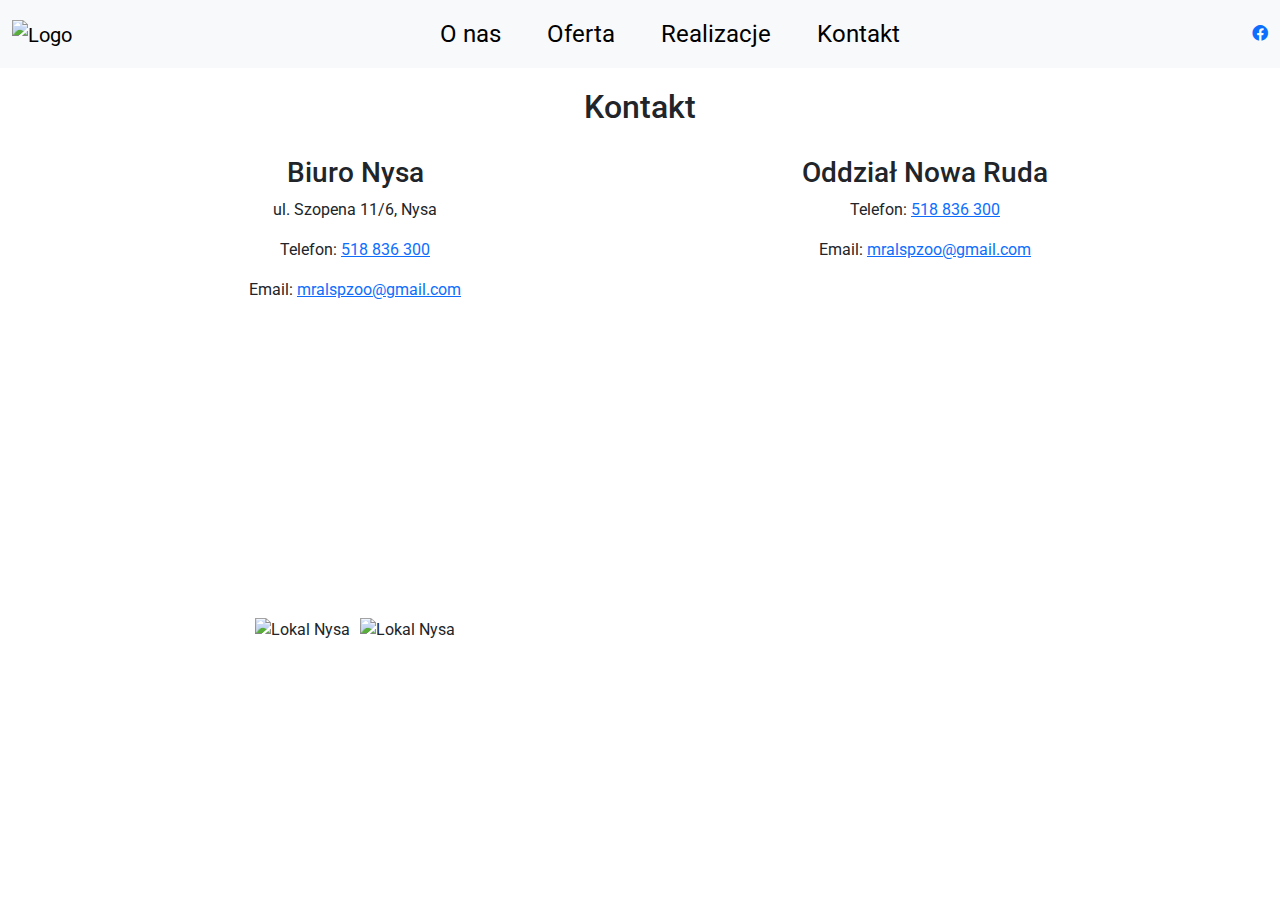
==== kontakt.html @ ff500263 "Add files via upload" ====
<!DOCTYPE html>
<html lang="pl">
<head>
    <meta charset="UTF-8">
    <meta name="viewport" content="width=device-width, initial-scale=1.0">
    <link href="https://cdn.jsdelivr.net/npm/bootstrap@5.3.0-alpha1/dist/css/bootstrap.min.css" rel="stylesheet">
    <link href="https://fonts.googleapis.com/css2?family=Roboto:wght@400&display=swap" rel="stylesheet">
    <link rel="stylesheet" href="https://cdnjs.cloudflare.com/ajax/libs/font-awesome/6.0.0-beta3/css/all.min.css"> <!-- Font Awesome -->
    <title>Kontakt - MRAL SP. Z O.O.</title>
    <style>
        body {
            font-family: 'Roboto', sans-serif;
            background-color: white;
        }
        .navbar {
            justify-content: center;
        }
        .nav-link {
            color: black;
            text-decoration: none;
            font-size: 1.5rem;
            margin: 0 15px;
        }
        .nav-link:hover {
            text-decoration: none;
        }
        .container {
            margin-top: 20px;
            text-align: center;
        }
        .row img {
            max-width: 100%; /* Zmniejszenie obrazów do 100% szerokości */
            height: auto;
        }
        .map {
            margin: 0; /* Usunięcie marginesu */
            height: 300px; /* Ustalona wysokość dla map */
        }
        .header {
            margin-bottom: 30px;
        }
        .logo {
            max-width: 150px; /* Ograniczenie wielkości logo */
            height: auto;
        }
        .images-row {
            display: flex;
            justify-content: center;
            gap: 10px; /* Odstęp między zdjęciami */
        }
        .small-image {
            max-width: 95%; /* Zmniejszenie rozmiaru zdjęć do 95% */
            height: auto;
            max-height: 250px; /* Ustalona maksymalna wysokość dla zdjęć */
        }
        .map-container {
            display: flex;
            flex-direction: column;
            align-items: center;
        }
    </style>
</head>
<body>

    <nav class="navbar navbar-expand-lg navbar-light bg-light">
        <div class="container-fluid">
            <a class="navbar-brand" href="#">
                <img src="zdjęcia/architekt-nysa-logo.jpg" alt="Logo" class="logo">
            </a>
            <div class="collapse navbar-collapse justify-content-center">
                <ul class="navbar-nav">
                    <li class="nav-item"><a class="nav-link" href="onas.html">O nas</a></li> <!-- Link do "O nas" -->
                    <li class="nav-item"><a class="nav-link" href="oferta.html">Oferta</a></li> <!-- Link do "Oferta" -->
                    <li class="nav-item"><a class="nav-link" href="realizacje.html">Realizacje</a></li> <!-- Link do "Realizacje" -->
                    <li class="nav-item"><a class="nav-link" href="kontakt.html">Kontakt</a></li> <!-- Link do "Kontakt" -->
                </ul>
            </div>
            <a href="https://www.facebook.com/MRALARCHITEKTURA" class="social-icon" target="_blank">
                <i class="fab fa-facebook"></i>
            </a>
        </div>
    </nav>

    <div class="container">
        <h2 class="header">Kontakt</h2>
        <div class="row">
            <div class="col-md-6">
                <div class="map-container">
                    <h3>Biuro Nysa</h3>
                    <p>ul. Szopena 11/6, Nysa</p>
                    <p>Telefon: <a href="tel:518836300">518 836 300</a></p>
                    <p>Email: <a href="mailto:mralspzoo@gmail.com">mralspzoo@gmail.com</a></p> <!-- Dodany adres e-mail -->
                    <div class="map">
                        <iframe src="https://www.google.com/maps/embed?pb=!1m18!1m12!1m3!1d2546.8586471793257!2d17.331192976202636!3d50.472685679478275!2m3!1f0!2f0!3f0!3m2!1i1024!2i768!4f13.1!3m3!1m2!1s0x47121834d9d2e889%3A0x67fe41b5b7f69013!2sSzopena%2011%2C%2048-300%20Nysa!5e0!3m2!1spl!2spl!4v1695700256678!5m2!1spl!2spl" width="100%" height="100%" style="border:0;" allowfullscreen="" loading="lazy"></iframe>
                    </div>
                    <div class="images-row">
                        <img src="zdjęcia/architekt-nysa-zdjlokal.jpg" alt="Lokal Nysa" class="small-image">
                        <img src="zdjęcia/architekt-nysa-zdlokalu.jpg" alt="Lokal Nysa" class="small-image">
                    </div>
                </div>
            </div>

            <div class="col-md-6">
                <div class="map-container">
                    <h3>Oddział Nowa Ruda</h3>
                    <p>Telefon: <a href="tel:518836300">518 836 300</a></p>
                    <p>Email: <a href="mailto:mralspzoo@gmail.com">mralspzoo@gmail.com</a></p> <!-- Dodany adres e-mail -->
                    <div class="map">
                        <iframe src="https://www.google.com/maps/embed?pb=!1m18!1m12!1m3!1d2513.489921297392!2d16.504134876148014!3d50.575015079491235!2m3!1f0!2f0!3f0!3m2!1i1024!2i768!4f13.1!3m3!1m2!1s0x470ef0732419c7cf%3A0x689f9c5bb2d8ad92!2sNowa%20Ruda!5e0!3m2!1spl!2spl!4v1695700809913!5m2!1spl!2spl" width="100%" height="100%" style="border:0;" allowfullscreen="" loading="lazy"></iframe>
                    </div>
                </div>
            </div>
        </div>
    </div>

</body>
</html>
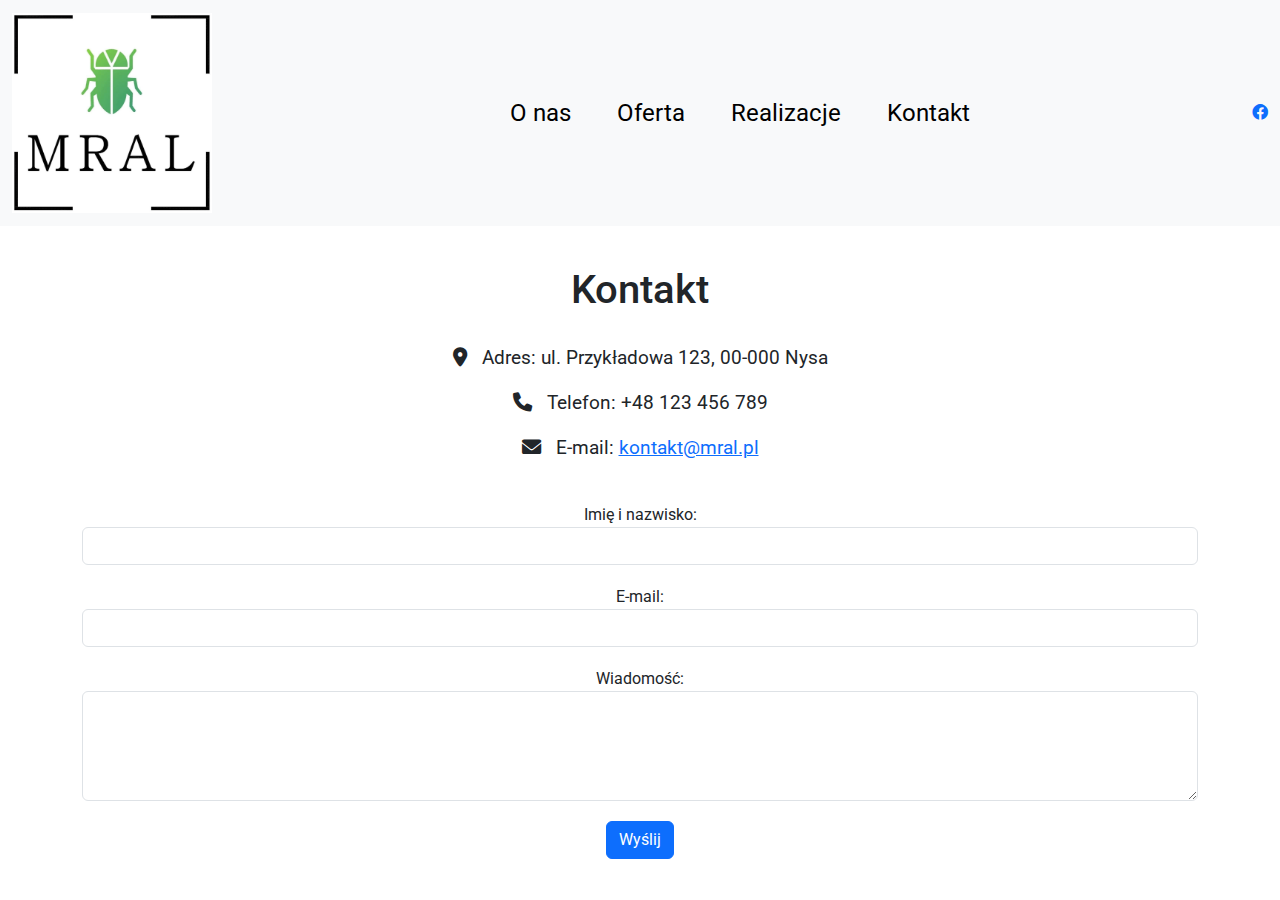
==== commit b7efc0bd: "Add files via upload" ====
--- a/kontakt.html
+++ b/kontakt.html
@@ -3,7 +3,7 @@
 <head>
     <meta charset="UTF-8">
     <meta name="viewport" content="width=device-width, initial-scale=1.0">
-    <link href="https://cdn.jsdelivr.net/npm/bootstrap@5.3.0-alpha1/dist/css/bootstrap.min.css" rel="stylesheet">
+    <link href="https://cdn.jsdelivr.net/npm/bootstrap@5.3.3/dist/css/bootstrap.min.css" rel="stylesheet" integrity="sha384-QWTKZyjpPEjISv5WaRU9OFeRpok6YctnYmDr5pNlyT2bRjXh0JMhjY6hW+ALEwIH" crossorigin="anonymous">
     <link href="https://fonts.googleapis.com/css2?family=Roboto:wght@400&display=swap" rel="stylesheet">
     <link rel="stylesheet" href="https://cdnjs.cloudflare.com/ajax/libs/font-awesome/6.0.0-beta3/css/all.min.css"> <!-- Font Awesome -->
     <title>Kontakt - MRAL SP. Z O.O.</title>
@@ -25,93 +25,85 @@
             text-decoration: none;
         }
         .container {
-            margin-top: 20px;
+            margin-top: 40px;
             text-align: center;
         }
-        .row img {
-            max-width: 100%; /* Zmniejszenie obrazów do 100% szerokości */
+        .header {
+            text-align: center;
+            font-size: 2.5rem;
+            margin-bottom: 20px;
+        }
+        .logo {
+            max-width: 200px; /* Dostosuj do wymagań */
             height: auto;
         }
-        .map {
-            margin: 0; /* Usunięcie marginesu */
-            height: 300px; /* Ustalona wysokość dla map */
+        .contact-info {
+            margin-top: 30px;
+            font-size: 1.2rem;
         }
-        .header {
-            margin-bottom: 30px;
+        .contact-info i {
+            margin-right: 10px;
         }
-        .logo {
-            max-width: 150px; /* Ograniczenie wielkości logo */
-            height: auto;
+        .contact-form {
+            margin-top: 40px;
         }
-        .images-row {
-            display: flex;
-            justify-content: center;
-            gap: 10px; /* Odstęp między zdjęciami */
-        }
-        .small-image {
-            max-width: 95%; /* Zmniejszenie rozmiaru zdjęć do 95% */
-            height: auto;
-            max-height: 250px; /* Ustalona maksymalna wysokość dla zdjęć */
-        }
-        .map-container {
-            display: flex;
-            flex-direction: column;
-            align-items: center;
+        .form-group {
+            margin-bottom: 20px;
         }
     </style>
 </head>
 <body>
 
+    <!-- Nawigacja z logo -->
     <nav class="navbar navbar-expand-lg navbar-light bg-light">
         <div class="container-fluid">
             <a class="navbar-brand" href="#">
-                <img src="zdjęcia/architekt-nysa-logo.jpg" alt="Logo" class="logo">
+                <img src="architekt-nysa-logo.jpg" alt="Logo" class="logo">
             </a>
             <div class="collapse navbar-collapse justify-content-center">
                 <ul class="navbar-nav">
-                    <li class="nav-item"><a class="nav-link" href="onas.html">O nas</a></li> <!-- Link do "O nas" -->
-                    <li class="nav-item"><a class="nav-link" href="oferta.html">Oferta</a></li> <!-- Link do "Oferta" -->
-                    <li class="nav-item"><a class="nav-link" href="realizacje.html">Realizacje</a></li> <!-- Link do "Realizacje" -->
-                    <li class="nav-item"><a class="nav-link" href="kontakt.html">Kontakt</a></li> <!-- Link do "Kontakt" -->
+                    <li class="nav-item"><a class="nav-link" href="onas.html">O nas</a></li>
+                    <li class="nav-item"><a class="nav-link" href="oferta.html">Oferta</a></li>
+                    <li class="nav-item"><a class="nav-link" href="realizacje.html">Realizacje</a></li>
+                    <li class="nav-item"><a class="nav-link" href="kontakt.html">Kontakt</a></li>
                 </ul>
             </div>
-            <a href="https://www.facebook.com/MRALARCHITEKTURA" class="social-icon" target="_blank">
+            <a href="https://www.facebook.com/profile.php?id=100063680367225" class="social-icon" target="_blank">
                 <i class="fab fa-facebook"></i>
             </a>
         </div>
     </nav>
 
+    <!-- Nagłówek strony -->
     <div class="container">
         <h2 class="header">Kontakt</h2>
-        <div class="row">
-            <div class="col-md-6">
-                <div class="map-container">
-                    <h3>Biuro Nysa</h3>
-                    <p>ul. Szopena 11/6, Nysa</p>
-                    <p>Telefon: <a href="tel:518836300">518 836 300</a></p>
-                    <p>Email: <a href="mailto:mralspzoo@gmail.com">mralspzoo@gmail.com</a></p> <!-- Dodany adres e-mail -->
-                    <div class="map">
-                        <iframe src="https://www.google.com/maps/embed?pb=!1m18!1m12!1m3!1d2546.8586471793257!2d17.331192976202636!3d50.472685679478275!2m3!1f0!2f0!3f0!3m2!1i1024!2i768!4f13.1!3m3!1m2!1s0x47121834d9d2e889%3A0x67fe41b5b7f69013!2sSzopena%2011%2C%2048-300%20Nysa!5e0!3m2!1spl!2spl!4v1695700256678!5m2!1spl!2spl" width="100%" height="100%" style="border:0;" allowfullscreen="" loading="lazy"></iframe>
-                    </div>
-                    <div class="images-row">
-                        <img src="zdjęcia/architekt-nysa-zdjlokal.jpg" alt="Lokal Nysa" class="small-image">
-                        <img src="zdjęcia/architekt-nysa-zdlokalu.jpg" alt="Lokal Nysa" class="small-image">
-                    </div>
+
+        <div class="contact-info">
+            <p><i class="fas fa-map-marker-alt"></i> Adres: ul. Przykładowa 123, 00-000 Nysa</p>
+            <p><i class="fas fa-phone"></i> Telefon: +48 123 456 789</p>
+            <p><i class="fas fa-envelope"></i> E-mail: <a href="mailto:kontakt@mral.pl">kontakt@mral.pl</a></p>
+        </div>
+
+        <!-- Formularz kontaktowy -->
+        <div class="contact-form">
+            <form>
+                <div class="form-group">
+                    <label for="name">Imię i nazwisko:</label>
+                    <input type="text" class="form-control" id="name" required>
                 </div>
-            </div>
-
-            <div class="col-md-6">
-                <div class="map-container">
-                    <h3>Oddział Nowa Ruda</h3>
-                    <p>Telefon: <a href="tel:518836300">518 836 300</a></p>
-                    <p>Email: <a href="mailto:mralspzoo@gmail.com">mralspzoo@gmail.com</a></p> <!-- Dodany adres e-mail -->
-                    <div class="map">
-                        <iframe src="https://www.google.com/maps/embed?pb=!1m18!1m12!1m3!1d2513.489921297392!2d16.504134876148014!3d50.575015079491235!2m3!1f0!2f0!3f0!3m2!1i1024!2i768!4f13.1!3m3!1m2!1s0x470ef0732419c7cf%3A0x689f9c5bb2d8ad92!2sNowa%20Ruda!5e0!3m2!1spl!2spl!4v1695700809913!5m2!1spl!2spl" width="100%" height="100%" style="border:0;" allowfullscreen="" loading="lazy"></iframe>
-                    </div>
+                <div class="form-group">
+                    <label for="email">E-mail:</label>
+                    <input type="email" class="form-control" id="email" required>
                 </div>
-            </div>
+                <div class="form-group">
+                    <label for="message">Wiadomość:</label>
+                    <textarea class="form-control" id="message" rows="4" required></textarea>
+                </div>
+                <button type="submit" class="btn btn-primary">Wyślij</button>
+            </form>
         </div>
     </div>
 
+    <script src="https://cdn.jsdelivr.net/npm/bootstrap@5.3.3/dist/js/bootstrap.bundle.min.js" integrity="sha384-YvpcrYf0tY3lHB60NNkmXc5s9fDVZLESaAA55NDzOxhy9GkcIdslK1eN7N6jIeHz" crossorigin="anonymous"></script>
 </body>
 </html>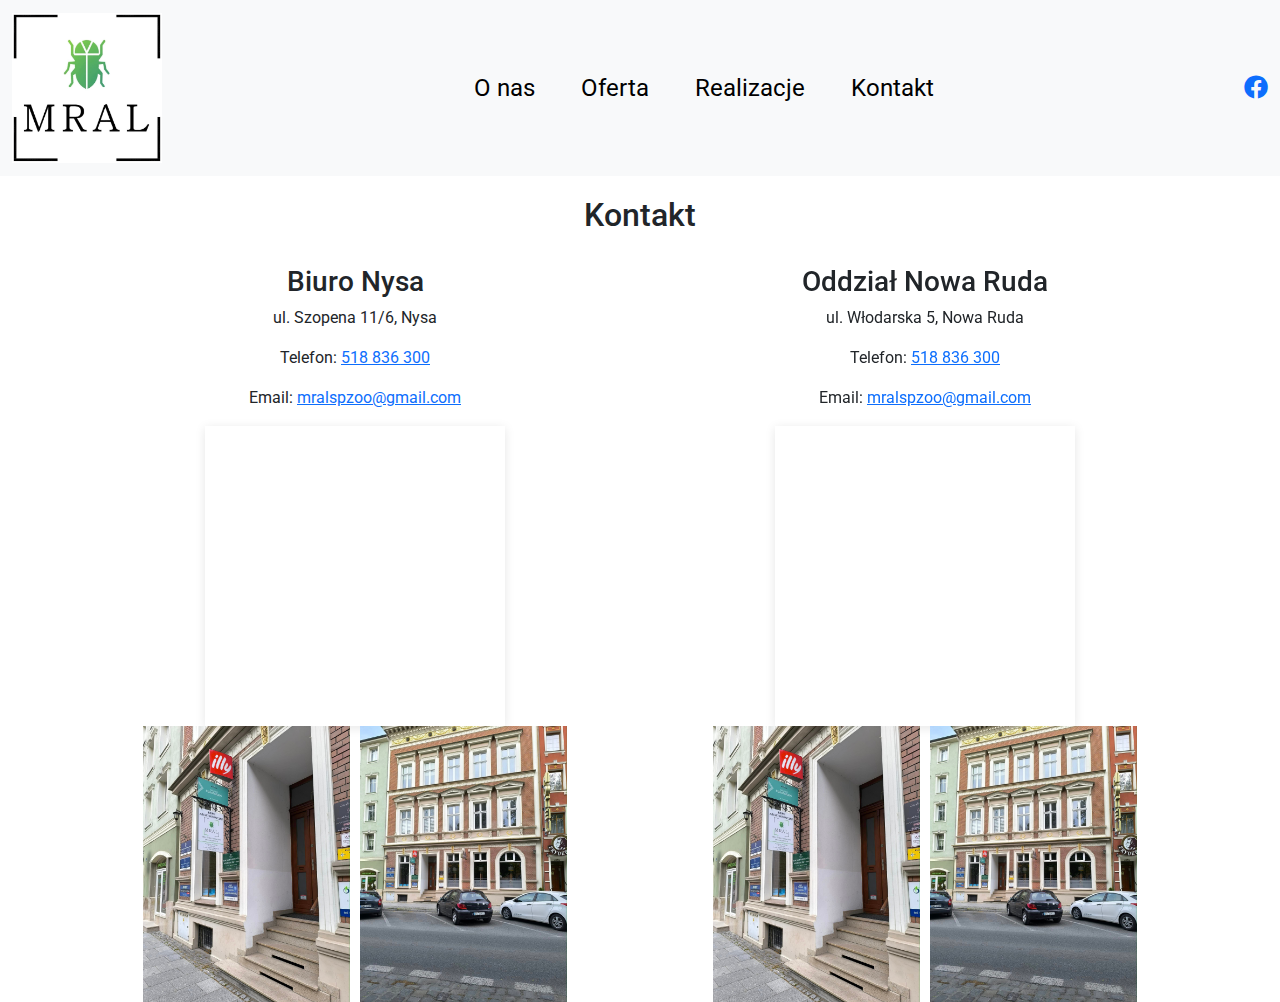
==== commit 773fe4ae: "Add files via upload" ====
--- a/kontakt.html
+++ b/kontakt.html
@@ -5,7 +5,7 @@
     <meta name="viewport" content="width=device-width, initial-scale=1.0">
     <link href="https://cdn.jsdelivr.net/npm/bootstrap@5.3.3/dist/css/bootstrap.min.css" rel="stylesheet" integrity="sha384-QWTKZyjpPEjISv5WaRU9OFeRpok6YctnYmDr5pNlyT2bRjXh0JMhjY6hW+ALEwIH" crossorigin="anonymous">
     <link href="https://fonts.googleapis.com/css2?family=Roboto:wght@400&display=swap" rel="stylesheet">
-    <link rel="stylesheet" href="https://cdnjs.cloudflare.com/ajax/libs/font-awesome/6.0.0-beta3/css/all.min.css"> <!-- Font Awesome -->
+    <link rel="stylesheet" href="https://cdnjs.cloudflare.com/ajax/libs/font-awesome/6.0.0-beta3/css/all.min.css">
     <title>Kontakt - MRAL SP. Z O.O.</title>
     <style>
         body {
@@ -25,36 +25,44 @@
             text-decoration: none;
         }
         .container {
-            margin-top: 40px;
+            margin-top: 20px;
             text-align: center;
         }
+        .map {
+            margin: 0; 
+            height: 300px; 
+            box-shadow: 0 2px 10px rgba(0, 0, 0, 0.1);
+        }
         .header {
-            text-align: center;
-            font-size: 2.5rem;
-            margin-bottom: 20px;
+            margin-bottom: 30px;
         }
         .logo {
-            max-width: 200px; /* Dostosuj do wymagań */
+            max-width: 150px; 
             height: auto;
         }
-        .contact-info {
-            margin-top: 30px;
-            font-size: 1.2rem;
+        .images-row {
+            display: flex;
+            justify-content: center;
+            gap: 10px; 
         }
-        .contact-info i {
-            margin-right: 10px;
+        .small-image {
+            max-width: 45%; 
+            height: auto;
+            max-height: 300px; 
         }
-        .contact-form {
-            margin-top: 40px;
+        .map-container {
+            display: flex;
+            flex-direction: column;
+            align-items: center;
         }
-        .form-group {
-            margin-bottom: 20px;
+        .social-icon {
+            margin-left: 15px; 
+            font-size: 1.5rem; 
         }
     </style>
 </head>
 <body>
 
-    <!-- Nawigacja z logo -->
     <nav class="navbar navbar-expand-lg navbar-light bg-light">
         <div class="container-fluid">
             <a class="navbar-brand" href="#">
@@ -68,42 +76,49 @@
                     <li class="nav-item"><a class="nav-link" href="kontakt.html">Kontakt</a></li>
                 </ul>
             </div>
-            <a href="https://www.facebook.com/profile.php?id=100063680367225" class="social-icon" target="_blank">
+            <a href="https://www.facebook.com/MRALARCHITEKTURA" class="social-icon" target="_blank">
                 <i class="fab fa-facebook"></i>
             </a>
         </div>
     </nav>
 
-    <!-- Nagłówek strony -->
     <div class="container">
         <h2 class="header">Kontakt</h2>
+        <div class="row">
+            <div class="col-md-6">
+                <div class="map-container">
+                    <h3>Biuro Nysa</h3>
+                    <p>ul. Szopena 11/6, Nysa</p>
+                    <p>Telefon: <a href="tel:518836300">518 836 300</a></p>
+                    <p>Email: <a href="mailto:mralspzoo@gmail.com">mralspzoo@gmail.com</a></p>
+                    <div class="map">
+                        <iframe src="https://www.google.com/maps/embed?pb=!1m18!1m12!1m3!1d2546.8586471793257!2d17.331192976202636!3d50.472685679478275!2m3!1f0!2f0!3f0!3m2!1i1024!2i768!4f13.1!3m3!1m2!1s0x47121834d9d2e889%3A0x67fe41b5b7f69013!2sSzopena%2011%2C%2048-300%20Nysa!5e0!3m2!1spl!2spl!4v1695700256678!5m2!1spl!2spl" width="100%" height="100%" style="border:0;" allowfullscreen="" loading="lazy"></iframe>
+                    </div>
+                    <div class="images-row">
+                        <img src="architekt-nysa-zdjlokal.jpg" alt="Lokal Nysa - Widok z zewnątrz" class="small-image">
+                        <img src="architekt-nysa-zdlokalu.jpg" alt="Lokal Nysa - Widok z wnętrza" class="small-image">
+                    </div>
+                </div>
+            </div>
 
-        <div class="contact-info">
-            <p><i class="fas fa-map-marker-alt"></i> Adres: ul. Przykładowa 123, 00-000 Nysa</p>
-            <p><i class="fas fa-phone"></i> Telefon: +48 123 456 789</p>
-            <p><i class="fas fa-envelope"></i> E-mail: <a href="mailto:kontakt@mral.pl">kontakt@mral.pl</a></p>
-        </div>
-
-        <!-- Formularz kontaktowy -->
-        <div class="contact-form">
-            <form>
-                <div class="form-group">
-                    <label for="name">Imię i nazwisko:</label>
-                    <input type="text" class="form-control" id="name" required>
+            <div class="col-md-6">
+                <div class="map-container">
+                    <h3>Oddział Nowa Ruda</h3>
+                    <p>ul. Włodarska 5, Nowa Ruda</p> <!-- Dodaj adres -->
+                    <p>Telefon: <a href="tel:518836300">518 836 300</a></p>
+                    <p>Email: <a href="mailto:mralspzoo@gmail.com">mralspzoo@gmail.com</a></p>
+                    <div class="map">
+                        <iframe src="https://www.google.com/maps/embed?pb=!1m18!1m12!1m3!1d2513.489921297392!2d16.504134876148014!3d50.575015079491235!2m3!1f0!2f0!3f0!3m2!1i1024!2i768!4f13.1!3m3!1m2!1s0x470ef0732419c7cf%3A0x689f9c5bb2d8ad92!2sNowa%20Ruda!5e0!3m2!1spl!2spl!4v1695700809913!5m2!1spl!2spl" width="100%" height="100%" style="border:0;" allowfullscreen="" loading="lazy"></iframe>
+                    </div>
+                    <div class="images-row">
+                        <img src="architekt-nysa-zdjlokal.jpg" alt="Lokal Nowa Ruda - Widok z zewnątrz" class="small-image">
+                        <img src="architekt-nysa-zdlokalu.jpg" alt="Lokal Nowa Ruda - Widok z wnętrza" class="small-image">
+                    </div>
                 </div>
-                <div class="form-group">
-                    <label for="email">E-mail:</label>
-                    <input type="email" class="form-control" id="email" required>
-                </div>
-                <div class="form-group">
-                    <label for="message">Wiadomość:</label>
-                    <textarea class="form-control" id="message" rows="4" required></textarea>
-                </div>
-                <button type="submit" class="btn btn-primary">Wyślij</button>
-            </form>
+            </div>
         </div>
     </div>
-
+    
     <script src="https://cdn.jsdelivr.net/npm/bootstrap@5.3.3/dist/js/bootstrap.bundle.min.js" integrity="sha384-YvpcrYf0tY3lHB60NNkmXc5s9fDVZLESaAA55NDzOxhy9GkcIdslK1eN7N6jIeHz" crossorigin="anonymous"></script>
 </body>
 </html>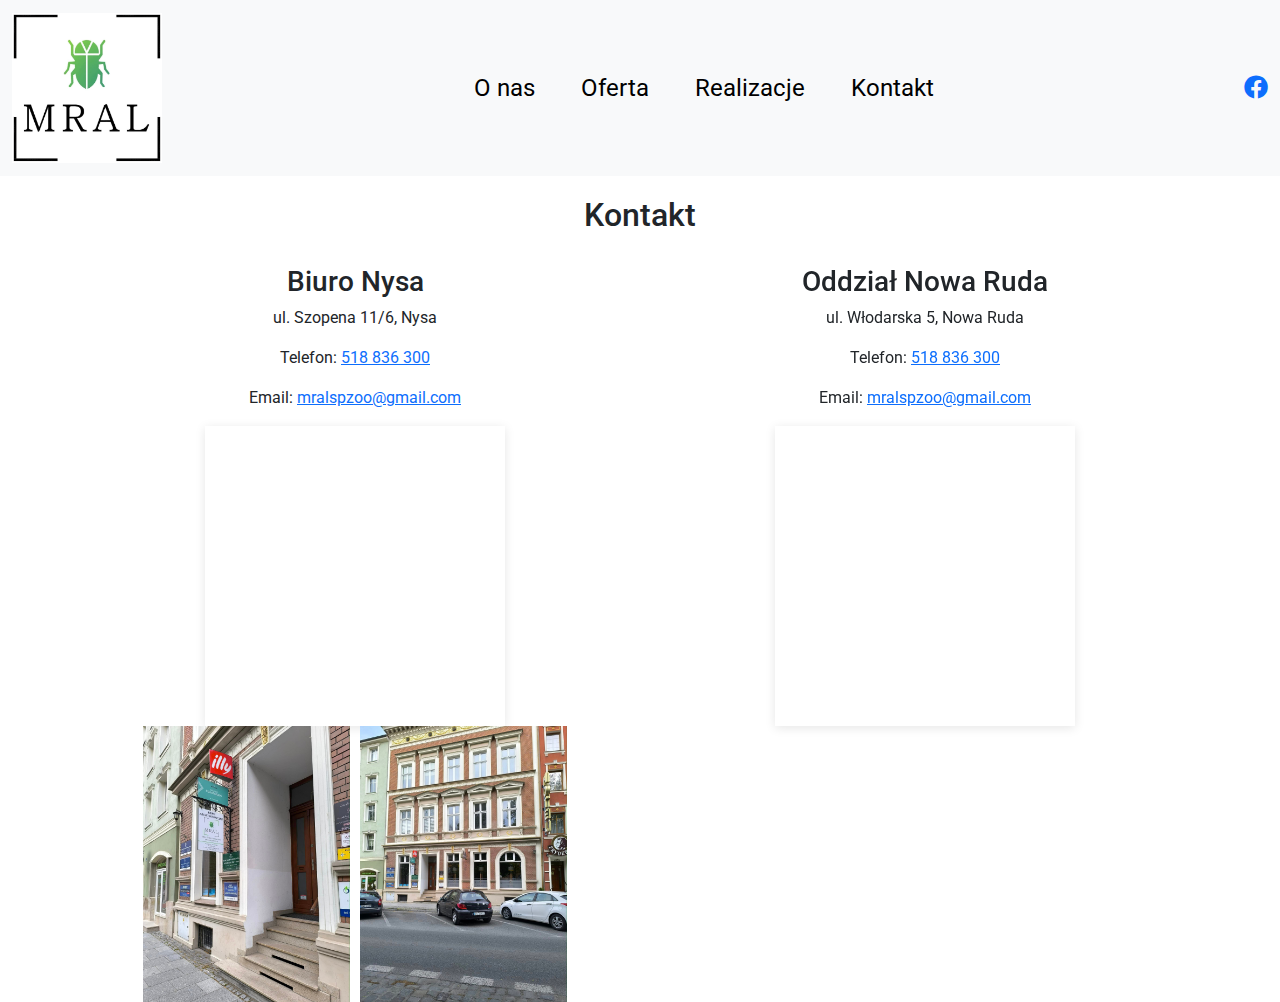
==== commit 6399e156: "Add files via upload" ====
--- a/kontakt.html
+++ b/kontakt.html
@@ -110,10 +110,7 @@
                     <div class="map">
                         <iframe src="https://www.google.com/maps/embed?pb=!1m18!1m12!1m3!1d2513.489921297392!2d16.504134876148014!3d50.575015079491235!2m3!1f0!2f0!3f0!3m2!1i1024!2i768!4f13.1!3m3!1m2!1s0x470ef0732419c7cf%3A0x689f9c5bb2d8ad92!2sNowa%20Ruda!5e0!3m2!1spl!2spl!4v1695700809913!5m2!1spl!2spl" width="100%" height="100%" style="border:0;" allowfullscreen="" loading="lazy"></iframe>
                     </div>
-                    <div class="images-row">
-                        <img src="architekt-nysa-zdjlokal.jpg" alt="Lokal Nowa Ruda - Widok z zewnątrz" class="small-image">
-                        <img src="architekt-nysa-zdlokalu.jpg" alt="Lokal Nowa Ruda - Widok z wnętrza" class="small-image">
-                    </div>
+                    
                 </div>
             </div>
         </div>
